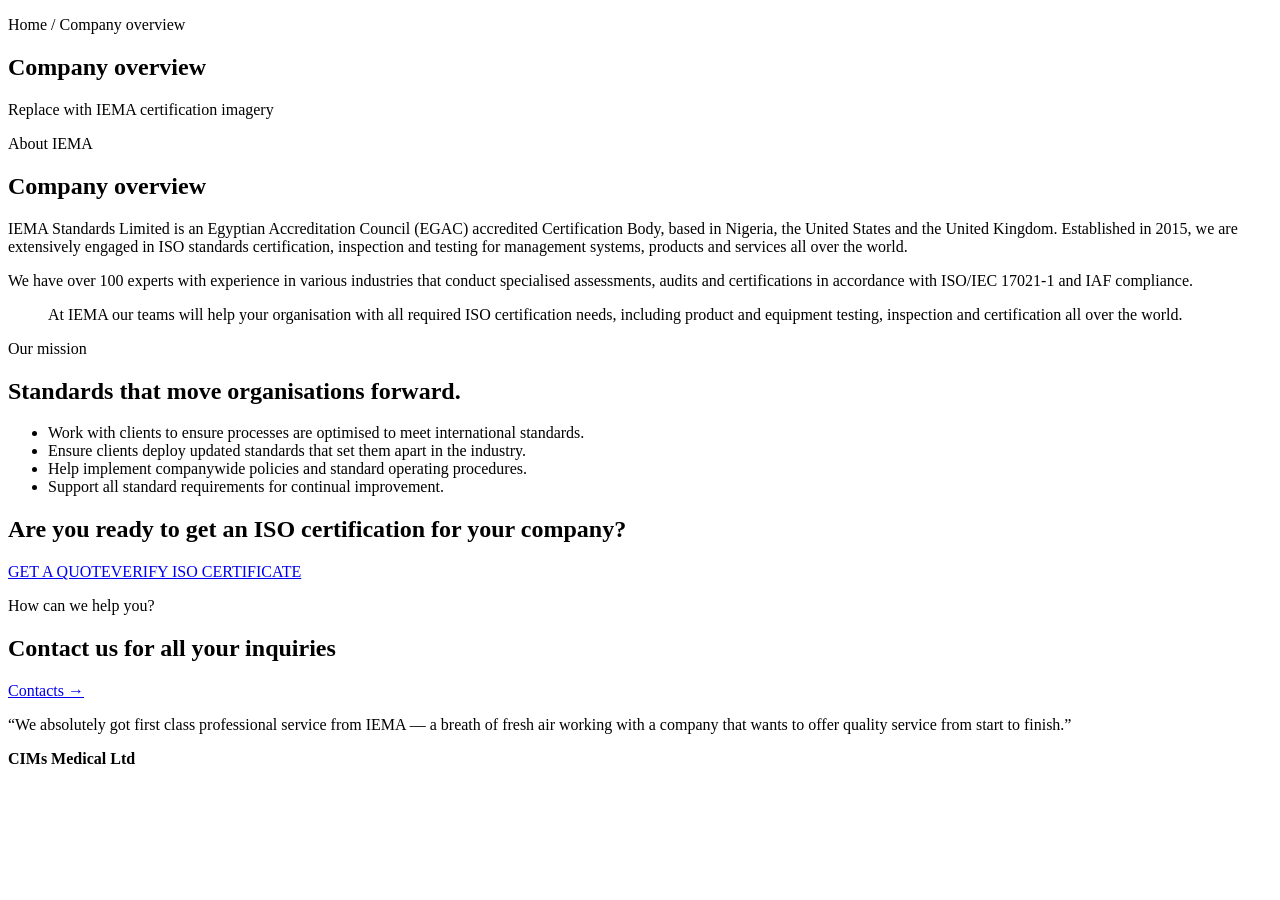
==== aboutus.html @ 3079856e "Add files via upload" ====
<!doctype html><html lang="en"><head><meta charset="utf-8"><meta name="viewport" content="width=device-width, initial-scale=1"><title>About Us | IEMA Cert</title><link rel="preconnect" href="https://fonts.googleapis.com"><link rel="preconnect" href="https://fonts.gstatic.com" crossorigin><link href="https://fonts.googleapis.com/css2?family=Montserrat:wght@400;500;600;700;800&family=Open+Sans:wght@400;600;700&display=swap" rel="stylesheet"><link rel="stylesheet" href="css/style.css"></head><body><header class="site-header"></header><main>
<section class="page-hero"><div class="container"><p>Home <span>/</span> Company overview</p><h1>Company overview</h1></div></section>
<section class="section about-overview"><div class="container two-col"><div class="image-about"><span>Replace with IEMA certification imagery</span></div><div><p class="eyebrow">About IEMA</p><h2>Company overview</h2><p>IEMA Standards Limited is an Egyptian Accreditation Council (EGAC) accredited Certification Body, based in Nigeria, the United States and the United Kingdom. Established in 2015, we are extensively engaged in ISO standards certification, inspection and testing for management systems, products and services all over the world.</p><p>We have over 100 experts with experience in various industries that conduct specialised assessments, audits and certifications in accordance with ISO/IEC 17021-1 and IAF compliance.</p><blockquote>At IEMA our teams will help your organisation with all required ISO certification needs, including product and equipment testing, inspection and certification all over the world.</blockquote></div></div></section>
<section class="mission"><div class="container mission-inner"><div><p class="eyebrow">Our mission</p><h2>Standards that move organisations forward.</h2></div><ul><li>Work with clients to ensure processes are optimised to meet international standards.</li><li>Ensure clients deploy updated standards that set them apart in the industry.</li><li>Help implement companywide policies and standard operating procedures.</li><li>Support all standard requirements for continual improvement.</li></ul></div></section>
<section class="callout"><div class="container"><h2>Are you ready to get an ISO certification for your company?</h2><div><a class="btn btn-primary" href="https://iiema.org/">GET A QUOTE</a><a class="btn btn-outline dark" href="https://certificates.iiema.org/">VERIFY ISO CERTIFICATE</a></div></div></section>
<section class="contact-prompt"><div class="container"><p class="eyebrow">How can we help you?</p><h2>Contact us for all your inquiries</h2><a class="text-link" href="contactus.html">Contacts <b>→</b></a></div></section>
<section class="quote-banner"><div class="container"><p>“We absolutely got first class professional service from IEMA — a breath of fresh air working with a company that wants to offer quality service from start to finish.”</p><strong>CIMs Medical Ltd</strong></div></section>
</main><footer class="site-footer"></footer><script src="js/main.js"></script></body></html>
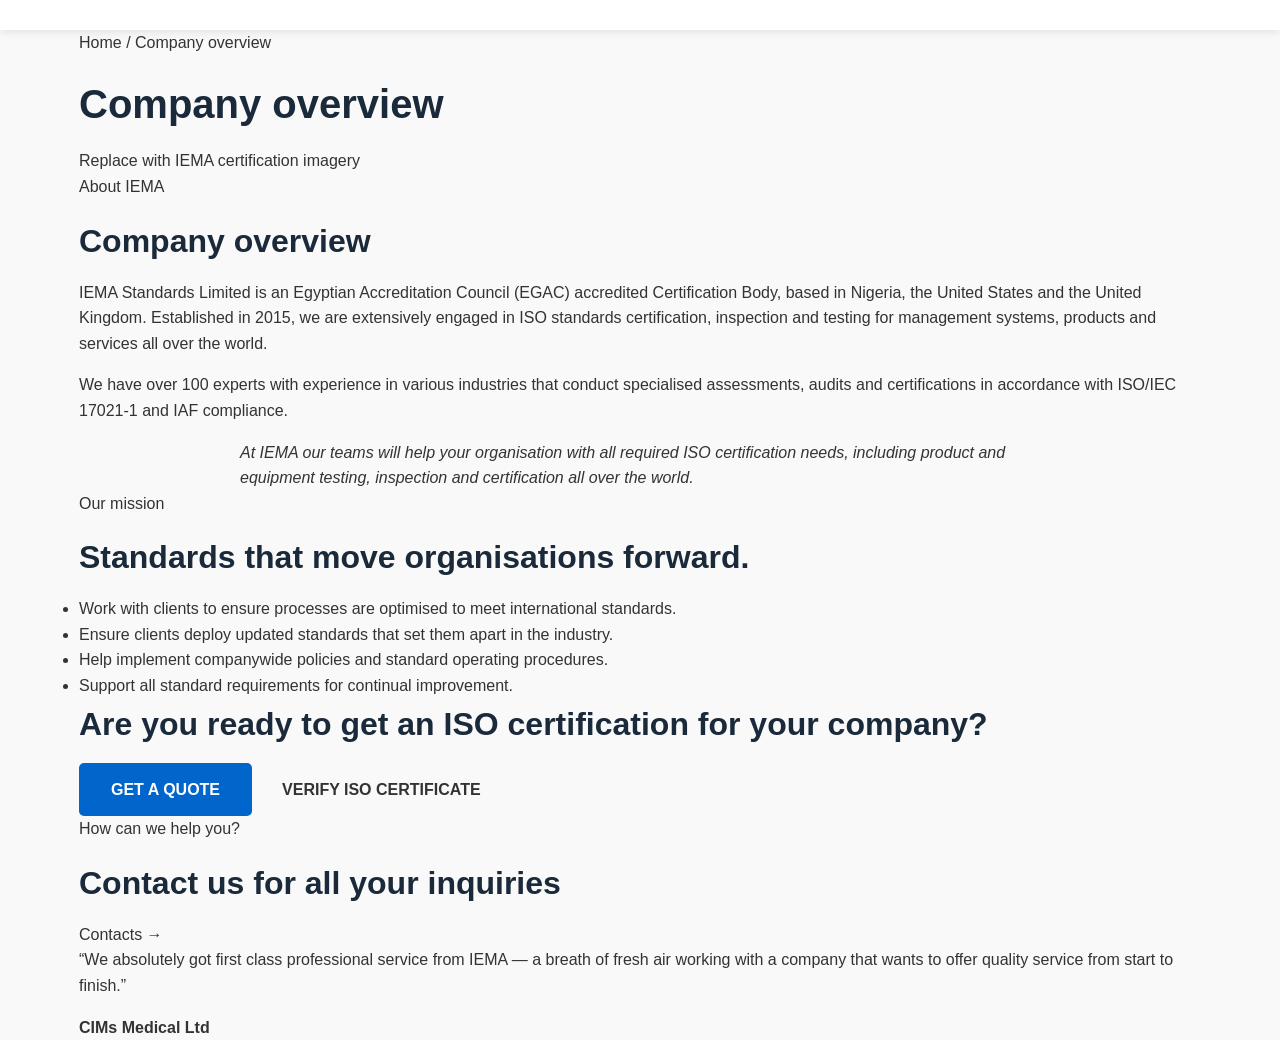
==== commit 478bd31f: "Update aboutus.html" ====
--- a/aboutus.html
+++ b/aboutus.html
@@ -1,5 +1,6 @@
 <!doctype html><html lang="en"><head><meta charset="utf-8"><meta name="viewport" content="width=device-width, initial-scale=1"><title>About Us | IEMA Cert</title><link rel="preconnect" href="https://fonts.googleapis.com"><link rel="preconnect" href="https://fonts.gstatic.com" crossorigin><link href="https://fonts.googleapis.com/css2?family=Montserrat:wght@400;500;600;700;800&family=Open+Sans:wght@400;600;700&display=swap" rel="stylesheet"><link rel="stylesheet" href="css/style.css"></head><body><header class="site-header"></header><main>
-<section class="page-hero"><div class="container"><p>Home <span>/</span> Company overview</p><h1>Company overview</h1></div></section>
+<section class="page-hero"><div class="container"><p>Home <span>/</span> Company overview</p><h1>Company overview</h1></div></section><link rel="stylesheet" href="style.css">
+  
 <section class="section about-overview"><div class="container two-col"><div class="image-about"><span>Replace with IEMA certification imagery</span></div><div><p class="eyebrow">About IEMA</p><h2>Company overview</h2><p>IEMA Standards Limited is an Egyptian Accreditation Council (EGAC) accredited Certification Body, based in Nigeria, the United States and the United Kingdom. Established in 2015, we are extensively engaged in ISO standards certification, inspection and testing for management systems, products and services all over the world.</p><p>We have over 100 experts with experience in various industries that conduct specialised assessments, audits and certifications in accordance with ISO/IEC 17021-1 and IAF compliance.</p><blockquote>At IEMA our teams will help your organisation with all required ISO certification needs, including product and equipment testing, inspection and certification all over the world.</blockquote></div></div></section>
 <section class="mission"><div class="container mission-inner"><div><p class="eyebrow">Our mission</p><h2>Standards that move organisations forward.</h2></div><ul><li>Work with clients to ensure processes are optimised to meet international standards.</li><li>Ensure clients deploy updated standards that set them apart in the industry.</li><li>Help implement companywide policies and standard operating procedures.</li><li>Support all standard requirements for continual improvement.</li></ul></div></section>
 <section class="callout"><div class="container"><h2>Are you ready to get an ISO certification for your company?</h2><div><a class="btn btn-primary" href="https://iiema.org/">GET A QUOTE</a><a class="btn btn-outline dark" href="https://certificates.iiema.org/">VERIFY ISO CERTIFICATE</a></div></div></section>
--- a/style.css
+++ b/style.css
@@ -0,0 +1,409 @@
+/* ===== Base Reset & Typography ===== */
+* {
+  margin: 0;
+  padding: 0;
+  box-sizing: border-box;
+}
+
+body {
+  font-family: 'Segoe UI', Tahoma, Geneva, Verdana, sans-serif;
+  line-height: 1.6;
+  color: #333;
+  background-color: #f9f9f9;
+}
+
+.container {
+  width: 90%;
+  max-width: 1200px;
+  margin: 0 auto;
+  padding: 0 15px;
+}
+
+a {
+  text-decoration: none;
+  color: inherit;
+}
+
+h1, h2, h3, h4 {
+  margin-bottom: 0.8rem;
+  color: #1a2a3a;
+}
+
+h1 { font-size: 2.5rem; }
+h2 { font-size: 2rem; }
+h3 { font-size: 1.5rem; }
+h4 { font-size: 1.2rem; }
+
+p { margin-bottom: 1rem; }
+
+.btn {
+  display: inline-block;
+  padding: 12px 30px;
+  border-radius: 5px;
+  font-weight: 600;
+  transition: background 0.3s ease;
+  cursor: pointer;
+}
+
+.btn-primary {
+  background: #0066cc;
+  color: #fff;
+  border: 2px solid #0066cc;
+}
+.btn-primary:hover {
+  background: #004d99;
+  border-color: #004d99;
+}
+
+.btn-secondary {
+  background: transparent;
+  color: #0066cc;
+  border: 2px solid #0066cc;
+}
+.btn-secondary:hover {
+  background: #0066cc;
+  color: #fff;
+}
+
+/* ===== Navigation ===== */
+header {
+  background: #fff;
+  box-shadow: 0 2px 10px rgba(0,0,0,0.1);
+  padding: 15px 0;
+  position: sticky;
+  top: 0;
+  z-index: 100;
+}
+
+.nav-container {
+  display: flex;
+  justify-content: space-between;
+  align-items: center;
+}
+
+.logo a {
+  font-size: 1.8rem;
+  font-weight: 700;
+  color: #1a2a3a;
+}
+
+.logo-icon {
+  color: #0066cc;
+  margin-right: 8px;
+}
+
+.nav-menu {
+  display: flex;
+  list-style: none;
+}
+
+.nav-menu li {
+  margin-left: 25px;
+}
+
+.nav-menu a {
+  font-weight: 500;
+  padding: 5px 0;
+  border-bottom: 3px solid transparent;
+  transition: border-color 0.3s;
+}
+
+.nav-menu a:hover,
+.nav-menu a.active {
+  border-bottom-color: #0066cc;
+  color: #0066cc;
+}
+
+.hamburger {
+  display: none;
+  flex-direction: column;
+  cursor: pointer;
+}
+
+.bar {
+  width: 25px;
+  height: 3px;
+  background: #1a2a3a;
+  margin: 3px 0;
+  transition: 0.3s;
+}
+
+/* ===== Hero Section (index.html) ===== */
+.hero {
+  background: linear-gradient(135deg, #003366, #0066cc);
+  color: #fff;
+  padding: 100px 0;
+  text-align: center;
+}
+
+.hero h1 {
+  font-size: 3rem;
+  color: #fff;
+}
+
+.hero p {
+  font-size: 1.2rem;
+  max-width: 700px;
+  margin: 0 auto 30px;
+}
+
+/* ===== Services Highlights (index.html) ===== */
+.services-highlights {
+  padding: 60px 0;
+}
+
+.services-highlights .container {
+  display: grid;
+  grid-template-columns: repeat(auto-fit, minmax(250px, 1fr));
+  gap: 30px;
+}
+
+.service-card {
+  background: #fff;
+  padding: 30px;
+  border-radius: 8px;
+  box-shadow: 0 5px 15px rgba(0,0,0,0.05);
+  text-align: center;
+}
+
+.service-card i {
+  font-size: 2.5rem;
+  color: #0066cc;
+  margin-bottom: 15px;
+}
+
+.read-more {
+  color: #0066cc;
+  font-weight: 600;
+}
+
+/* ===== What We Do (index.html) ===== */
+.what-we-do {
+  padding: 60px 0;
+  background: #fff;
+}
+
+.what-we-do .row {
+  display: flex;
+  align-items: center;
+  gap: 40px;
+}
+
+.col-content, .col-image {
+  flex: 1;
+}
+
+.image-placeholder {
+  background: #e0e0e0;
+  height: 250px;
+  border-radius: 8px;
+}
+
+/* ===== Industries (index.html) ===== */
+.industries {
+  padding: 60px 0;
+}
+
+.industry-grid {
+  display: grid;
+  grid-template-columns: repeat(auto-fit, minmax(280px, 1fr));
+  gap: 30px;
+}
+
+.industry-item {
+  background: #fff;
+  padding: 25px;
+  border-radius: 8px;
+  box-shadow: 0 3px 10px rgba(0,0,0,0.05);
+}
+
+.industry-item h4 {
+  color: #0066cc;
+}
+
+/* ===== Expertise Stats (index.html) ===== */
+.expertise-stats {
+  background: #1a2a3a;
+  color: #fff;
+  padding: 60px 0;
+}
+
+.expertise-stats h2 {
+  color: #fff;
+}
+
+.stat-bars {
+  margin: 30px 0;
+}
+
+.stat-item {
+  display: flex;
+  justify-content: space-between;
+  padding: 8px 0;
+  border-bottom: 1px solid #445566;
+}
+
+.stat-numbers {
+  display: grid;
+  grid-template-columns: repeat(auto-fit, minmax(200px, 1fr));
+  gap: 20px;
+  margin-top: 40px;
+}
+
+.num-item .number {
+  font-size: 2.5rem;
+  font-weight: 700;
+  display: block;
+  color: #ffcc00;
+}
+
+/* ===== Clients & FAQ (index.html) ===== */
+.clients-faq {
+  padding: 60px 0;
+}
+
+.clients-faq .container {
+  display: grid;
+  grid-template-columns: 1fr 1fr;
+  gap: 40px;
+}
+
+.faq-item {
+  background: #f0f4f8;
+  padding: 20px;
+  margin-bottom: 20px;
+  border-radius: 5px;
+}
+
+/* ===== Testimonials (index.html) ===== */
+.testimonials {
+  background: #eef3f7;
+  padding: 60px 0;
+  text-align: center;
+}
+
+blockquote {
+  max-width: 800px;
+  margin: 0 auto;
+  font-style: italic;
+}
+
+blockquote footer {
+  margin-top: 15px;
+  font-weight: 600;
+}
+
+/* ===== Page Header (aboutus, ourservices, contactus) ===== */
+.page-header {
+  background: #003366;
+  color: #fff;
+  padding: 60px 0;
+  text-align: center;
+}
+
+.page-header h1 {
+  color: #fff;
+  margin-bottom: 10px;
+}
+
+.page-header p {
+  font-size: 1.1rem;
+  max-width: 600px;
+  margin: 0 auto;
+}
+
+/* ===== About Page (aboutus.html) ===== */
+.about-content {
+  padding: 60px 0;
+}
+
+.mission-list {
+  list-style: none;
+  margin-top: 20px;
+}
+
+.mission-list li {
+  padding: 10px 0;
+  border-bottom: 1px solid #ddd;
+  padding-left: 25px;
+  position: relative;
+}
+.mission-list li::before {
+  content: "✓";
+  color: #0066cc;
+  font-weight: 700;
+  position: absolute;
+  left: 0;
+}
+
+/* ===== Services List (ourservices.html) ===== */
+.services-list {
+  padding: 60px 0;
+}
+
+.service-grid {
+  display: grid;
+  grid-template-columns: repeat(auto-fit, minmax(280px, 1fr));
+  gap: 30px;
+}
+
+.service-item {
+  background: #fff;
+  padding: 25px;
+  border-radius: 8px;
+  box-shadow: 0 3px 10px rgba(0,0,0,0.05);
+}
+
+.why-choose-us {
+  background: #f0f4f8;
+  padding: 60px 0;
+}
+
+.choose-grid {
+  display: grid;
+  grid-template-columns: repeat(auto-fit, minmax(250px, 1fr));
+  gap: 30px;
+}
+
+.choose-item {
+  background: #fff;
+  padding: 25px;
+  border-radius: 8px;
+}
+
+.choose-item i {
+  color: #0066cc;
+  margin-right: 8px;
+}
+
+.tips {
+  padding: 60px 0;
+}
+
+.tips-grid {
+  display: grid;
+  grid-template-columns: repeat(auto-fit, minmax(250px, 1fr));
+  gap: 30px;
+}
+
+.tips-col ul {
+  list-style: none;
+  padding-left: 0;
+}
+
+.tips-col li {
+  padding: 5px 0;
+  border-bottom: 1px dashed #ddd;
+}
+
+/* ===== Contact Page (contactus.html) ===== */
+.contact-inquiries {
+  padding: 60px 0;
+}
+
+.inquiry-grid {
+  display: grid;
+  grid-template-columns: repeat(auto-fit, minmax(250px, 1fr));
+  gap: 30px;
+  margin-bottom: 
+}
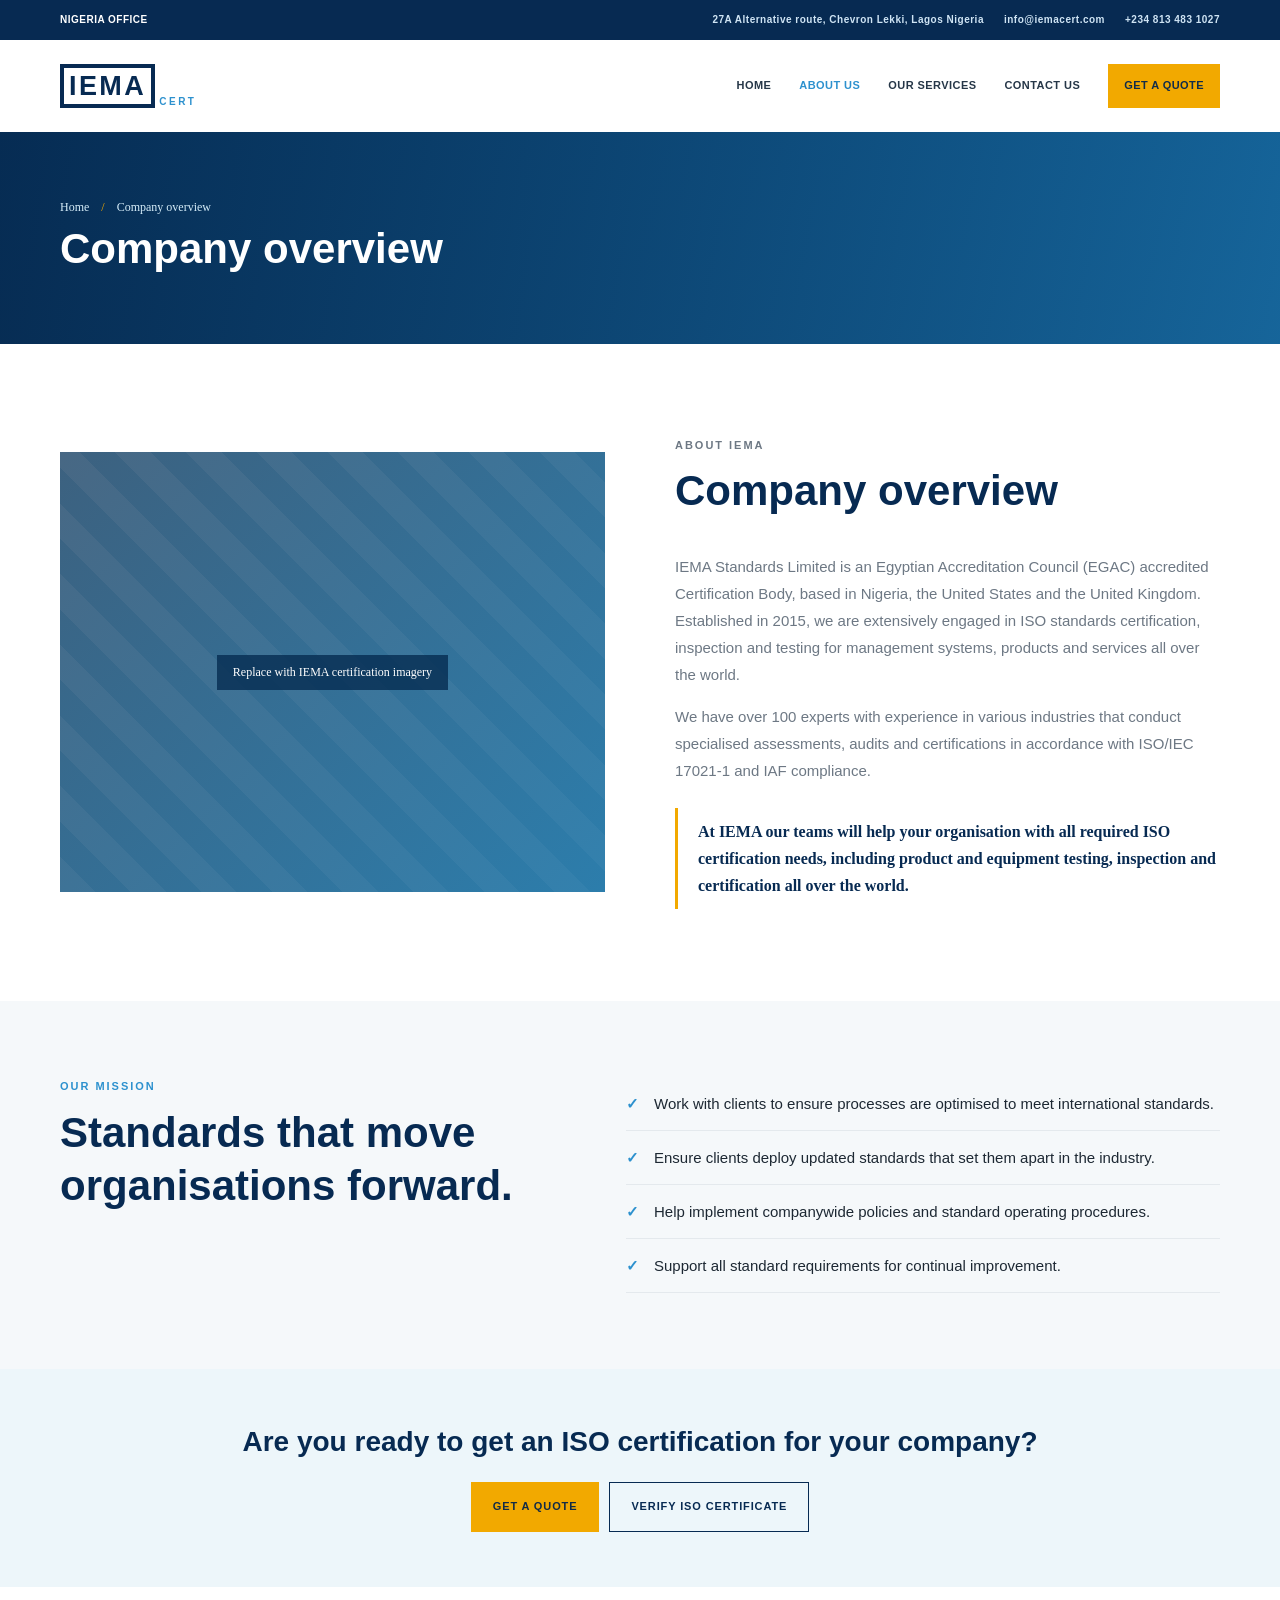
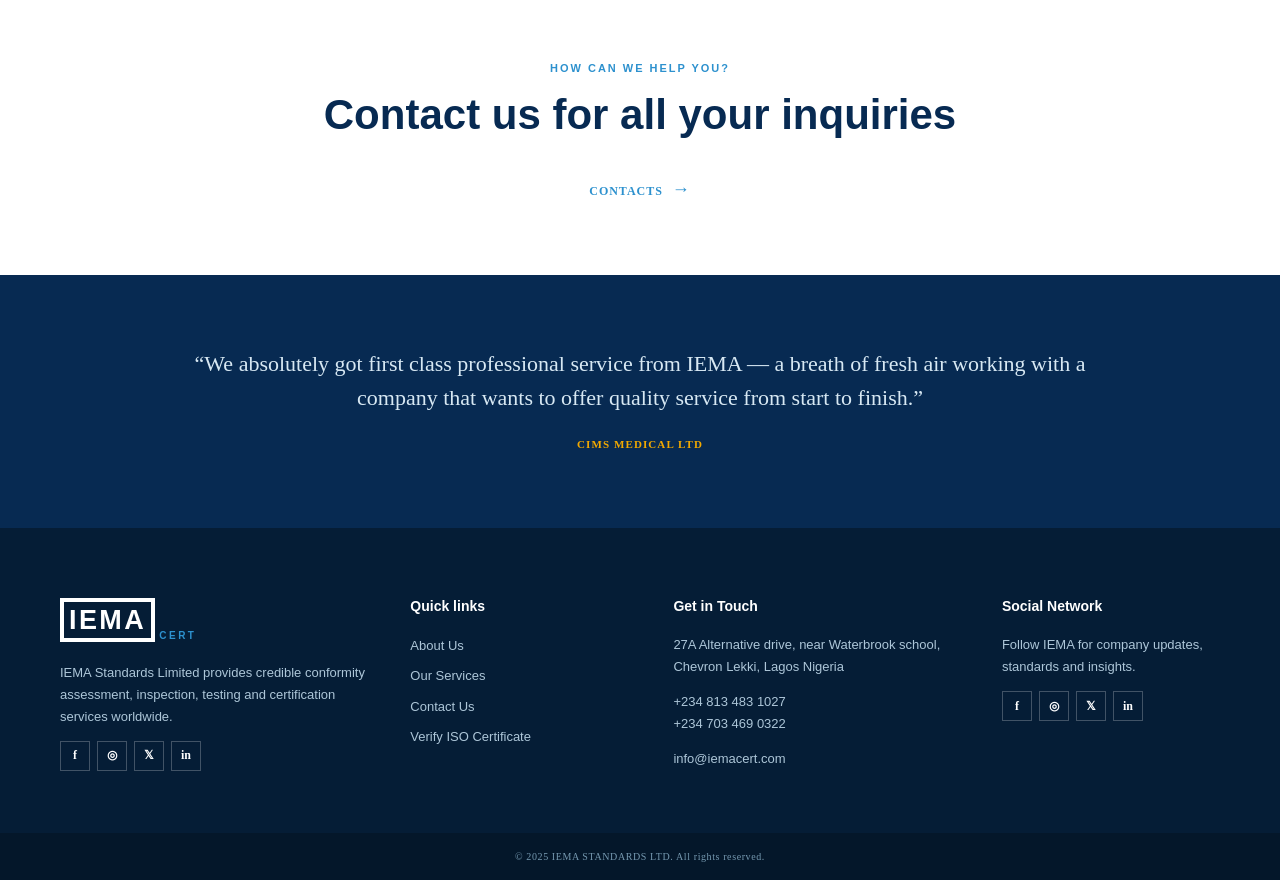
==== commit b5d3c5cc: "Add files via upload" ====
--- a/aboutus.html
+++ b/aboutus.html
@@ -1,6 +1,5 @@
 <!doctype html><html lang="en"><head><meta charset="utf-8"><meta name="viewport" content="width=device-width, initial-scale=1"><title>About Us | IEMA Cert</title><link rel="preconnect" href="https://fonts.googleapis.com"><link rel="preconnect" href="https://fonts.gstatic.com" crossorigin><link href="https://fonts.googleapis.com/css2?family=Montserrat:wght@400;500;600;700;800&family=Open+Sans:wght@400;600;700&display=swap" rel="stylesheet"><link rel="stylesheet" href="css/style.css"></head><body><header class="site-header"></header><main>
-<section class="page-hero"><div class="container"><p>Home <span>/</span> Company overview</p><h1>Company overview</h1></div></section><link rel="stylesheet" href="style.css">
-  
+<section class="page-hero"><div class="container"><p>Home <span>/</span> Company overview</p><h1>Company overview</h1></div></section>
 <section class="section about-overview"><div class="container two-col"><div class="image-about"><span>Replace with IEMA certification imagery</span></div><div><p class="eyebrow">About IEMA</p><h2>Company overview</h2><p>IEMA Standards Limited is an Egyptian Accreditation Council (EGAC) accredited Certification Body, based in Nigeria, the United States and the United Kingdom. Established in 2015, we are extensively engaged in ISO standards certification, inspection and testing for management systems, products and services all over the world.</p><p>We have over 100 experts with experience in various industries that conduct specialised assessments, audits and certifications in accordance with ISO/IEC 17021-1 and IAF compliance.</p><blockquote>At IEMA our teams will help your organisation with all required ISO certification needs, including product and equipment testing, inspection and certification all over the world.</blockquote></div></div></section>
 <section class="mission"><div class="container mission-inner"><div><p class="eyebrow">Our mission</p><h2>Standards that move organisations forward.</h2></div><ul><li>Work with clients to ensure processes are optimised to meet international standards.</li><li>Ensure clients deploy updated standards that set them apart in the industry.</li><li>Help implement companywide policies and standard operating procedures.</li><li>Support all standard requirements for continual improvement.</li></ul></div></section>
 <section class="callout"><div class="container"><h2>Are you ready to get an ISO certification for your company?</h2><div><a class="btn btn-primary" href="https://iiema.org/">GET A QUOTE</a><a class="btn btn-outline dark" href="https://certificates.iiema.org/">VERIFY ISO CERTIFICATE</a></div></div></section>
--- a/css/style.css
+++ b/css/style.css
@@ -0,0 +1,2 @@
+:root{--blue:#072a52;--mid:#0b5791;--sky:#2d91ce;--gold:#f2a900;--ink:#1d2833;--muted:#6d7884;--paper:#fff;--mist:#f5f8fa;--line:#e4e9ed}*{box-sizing:border-box}html{scroll-behavior:smooth}body{margin:0;color:var(--ink);font:15px/1.8 "Open Sans",Arial,sans-serif;background:#fff}h1,h2,h3,h4,p{margin-top:0}h1,h2,h3,h4,.btn,.eyebrow,.topbar,.navbar{font-family:Montserrat,Arial,sans-serif}h1,h2,h3,h4{line-height:1.25;color:var(--blue)}h1{font-size:clamp(36px,5vw,64px)}h2{font-size:clamp(27px,3.3vw,42px)}h3{font-size:20px}.container{width:min(1160px,calc(100% - 40px));margin:auto}.topbar{background:var(--blue);color:#cfe4f4;font-size:10px;font-weight:600;letter-spacing:.05em}.topbar .container{height:40px;display:flex;align-items:center;gap:20px;justify-content:flex-end}.topbar .container span:first-child{margin-right:auto;color:#fff}.topbar a{color:inherit;text-decoration:none}.navbar{height:92px;display:flex;align-items:center;justify-content:space-between}.logo{display:inline-flex;align-items:center;text-decoration:none;letter-spacing:.09em;color:var(--blue);font-weight:800;font-size:27px;line-height:.75}.logo span{border:4px solid var(--blue);padding:8px 5px 7px}.logo small{align-self:flex-end;color:var(--sky);font-size:10px;letter-spacing:.25em;margin-left:4px;margin-bottom:2px}.navbar nav{display:flex;align-items:center;gap:28px}.navbar nav a{color:#263748;text-decoration:none;text-transform:uppercase;font-size:11px;font-weight:700;letter-spacing:.04em}.navbar nav a:hover,.navbar nav .active{color:var(--sky)}.nav-quote{background:var(--gold);color:#102c4a!important;padding:12px 16px}.menu-toggle{display:none;border:0;background:transparent;font-size:24px;color:var(--blue)}.hero{min-height:610px;display:flex;align-items:center;color:#fff;background:linear-gradient(90deg,rgba(1,27,54,.93),rgba(5,52,86,.77) 45%,rgba(7,42,82,.25)),radial-gradient(circle at 82% 40%,#4b93bd 0 9%,transparent 9.5%),linear-gradient(125deg,#0a335d 10%,#1f7cb1 53%,#d4e1e4 54%,#0d426b 100%)}.hero-copy{max-width:1160px;width:100%}.hero h1{color:#fff;font-size:clamp(42px,5.5vw,70px);margin-bottom:18px}.hero p:not(.eyebrow){font-size:18px;max-width:560px}.eyebrow{margin-bottom:10px;color:var(--sky);font-size:11px;text-transform:uppercase;font-weight:800;letter-spacing:.18em}.hero .eyebrow{color:var(--gold)}.hero-actions{display:flex;gap:12px;margin-top:30px}.btn{display:inline-block;text-decoration:none;font-size:11px;letter-spacing:.08em;font-weight:800;padding:14px 21px;border:1px solid transparent;cursor:pointer}.btn-primary{background:var(--gold);color:#122b46}.btn-outline{border-color:#fff;color:#fff}.btn-outline.dark{border-color:var(--blue);color:var(--blue)}.btn-light{background:#fff;color:var(--blue)}.cta-bar{background:var(--sky);color:#fff}.cta-inner{display:flex;align-items:center;justify-content:space-between;padding:24px 0;gap:20px}.cta-inner h3{color:#fff;margin:0;font-size:18px}.section{padding:92px 0}.section-heading{margin-bottom:42px}.section-heading.centered{text-align:center;margin-left:auto;margin-right:auto;max-width:650px}.service-grid,.industry-grid,.capability-grid,.why-grid,.tip-grid{display:grid;gap:24px}.service-grid{grid-template-columns:repeat(3,1fr)}.service-card{padding:32px 28px;border:1px solid var(--line);transition:.2s}.service-card:hover{box-shadow:0 12px 30px #052c5214;border-color:var(--sky)}.service-icon{display:grid;place-items:center;width:48px;height:48px;background:#e8f5fc;color:var(--sky);font-size:25px;margin-bottom:22px}.service-card h3{margin-bottom:12px}.service-card p{color:var(--muted);font-size:14px}.split-section{display:grid;grid-template-columns:1fr 1fr}.split-image{min-height:440px;display:grid;place-items:center;color:#fff;text-align:center;font-family:Montserrat;font-size:12px;background:linear-gradient(135deg,#08355e99,#207da3bb),repeating-linear-gradient(-45deg,#e0edf3 0 20px,#c3dce7 20px 40px)}.split-image span,.image-about span{background:#062c52cc;padding:10px 16px}.split-content{padding:76px 11vw 60px 62px;background:var(--mist)}.split-content p:not(.eyebrow){color:var(--muted)}.text-link{font:700 12px Montserrat;color:var(--sky);text-decoration:none;text-transform:uppercase;letter-spacing:.08em}.text-link b{font-size:18px;margin-left:5px}.industries{background:#fff}.industry-grid{grid-template-columns:repeat(3,1fr)}.industry-grid article{padding:25px 20px;border-left:2px solid #dcebf3}.industry-grid i{color:var(--sky);font:700 11px Montserrat;font-style:normal}.industry-grid h4{font-size:15px;margin:9px 0 2px}.industry-grid strong{font:700 11px Montserrat;text-transform:uppercase;color:var(--sky)}.industry-grid p{font-size:13px;color:var(--muted);margin-top:9px}.metrics{color:#fff;background:linear-gradient(90deg,#072a52ef,#0d5f96e6),linear-gradient(135deg,#1e638a,#12334d);padding:85px 0}.metrics h2{color:#fff;max-width:520px}.metrics-layout{display:grid;grid-template-columns:1.1fr .9fr;gap:90px;align-items:center}.metrics .eyebrow{color:var(--gold)}.progress-list>div{display:grid;grid-template-columns:1fr auto;gap:6px 20px;margin:22px 0;font:600 13px Montserrat}.progress-list em{grid-column:1/-1;height:5px;background:#ffffff44}.progress-list i{display:block;height:5px;background:var(--gold)}.numbers{background:#fff;padding:60px 0}.numbers-grid{display:grid;grid-template-columns:repeat(4,1fr);text-align:center}.numbers-grid>div{border-right:1px solid var(--line);padding:10px}.numbers-grid>div:last-child{border:0}.numbers-grid b{display:block;font:700 48px Montserrat;color:var(--sky);line-height:1}.numbers-grid span{font:700 12px Montserrat;color:var(--blue)}.numbers-grid p{font-size:12px;color:var(--muted);margin:4px 0}.narrow{max-width:850px}.faq{background:var(--mist)}details{background:#fff;border:1px solid var(--line);margin:9px 0;padding:0 22px}summary{cursor:pointer;font:700 14px Montserrat;color:var(--blue);padding:18px 0}details p{color:var(--muted);font-size:14px}.quote-banner{background:var(--blue);color:#d7e8f3;padding:72px 0;text-align:center}.quote-banner p{font:500 22px/1.55 Montserrat;max-width:900px;margin:0 auto 14px}.quote-banner strong{font:700 11px Montserrat;letter-spacing:.1em;text-transform:uppercase;color:var(--gold)}.page-hero{background:linear-gradient(90deg,#062b52e8,#0c5c94d1),linear-gradient(135deg,#073661,#458db5);padding:68px 0;color:#d6edf9}.page-hero p{font:12px Montserrat;margin-bottom:8px}.page-hero span{margin:0 9px;color:var(--gold)}.page-hero h1{color:#fff;font-size:42px;margin:0}.two-col{display:grid;grid-template-columns:1fr 1fr;gap:70px;align-items:center}.image-about{min-height:440px;background:linear-gradient(135deg,#052e54b3,#0c699fd1),repeating-linear-gradient(45deg,#e3eff4 0 25px,#bed9e5 25px 50px);display:grid;place-items:center;color:#fff;font:12px Montserrat;text-align:center}.about-overview p{color:var(--muted)}blockquote{margin:24px 0 0;border-left:3px solid var(--gold);padding:10px 0 10px 20px;font:600 16px/1.7 Montserrat;color:var(--blue)}.mission{padding:76px 0;background:var(--mist)}.mission-inner{display:grid;grid-template-columns:.9fr 1.1fr;gap:80px;align-items:start}.mission ul,.tip-grid ul{margin:0;padding:0;list-style:none}.mission li{border-bottom:1px solid var(--line);padding:13px 0 13px 28px;position:relative}.mission li:before{content:'✓';position:absolute;left:0;color:var(--sky);font-weight:bold}.callout{padding:55px 0;background:#edf6fa;text-align:center}.callout h2{font-size:28px;margin-bottom:23px}.callout .btn{margin:0 5px}.contact-prompt{text-align:center;padding:72px 0}.capability-grid{grid-template-columns:repeat(3,1fr)}.capability-grid article{padding:30px;border:1px solid var(--line);min-height:260px}.capability-grid article>b{color:var(--sky);font:800 13px Montserrat}.capability-grid h3{font-size:17px;margin:15px 0}.capability-grid p,.why p{color:var(--muted);font-size:14px}.why{padding:86px 0;background:var(--blue)}.why h2,.why h3{color:#fff}.why .eyebrow{color:var(--gold)}.why-grid{grid-template-columns:repeat(4,1fr)}.why-grid article{border-top:1px solid #ffffff52;padding:20px 4px}.why-grid p{color:#c5dae9}.why-grid a{color:var(--gold);font:700 11px Montserrat;text-decoration:none;text-transform:uppercase}.tips{background:var(--mist)}.tips .section-heading>p:last-child{color:var(--muted);font-size:14px}.tip-grid{grid-template-columns:repeat(3,1fr)}.tip-grid article{background:#fff;padding:32px}.tip-grid h3{font-size:18px}.tip-grid li{font-size:14px;color:var(--muted);padding:5px 0 5px 18px;position:relative}.tip-grid li:before{content:'•';color:var(--sky);position:absolute;left:0}.tip-grid .btn{margin-top:22px}.contact-grid{display:grid;grid-template-columns:1fr 1fr;gap:100px}.contact-grid>div>p:not(.eyebrow){color:var(--muted)}.contact-detail{display:flex;gap:18px;margin-top:25px}.contact-detail>span{color:var(--sky);font-size:24px}.contact-detail b{font:700 13px Montserrat;color:var(--blue);text-transform:uppercase}.contact-detail p{margin:2px 0;color:var(--muted);font-size:14px}.contact-detail a{color:inherit;text-decoration:none}.contact-form{background:var(--mist);padding:35px}.contact-form h3{margin-bottom:20px}.contact-form label{display:block;font:700 11px Montserrat;color:var(--blue);margin:14px 0}.contact-form input,.contact-form textarea{display:block;width:100%;border:1px solid #d6e0e5;background:#fff;font:14px "Open Sans";padding:12px;margin-top:5px}.contact-form textarea{height:120px;resize:vertical}.form-note{font-size:13px;color:var(--sky)}.map-placeholder{height:270px;background:linear-gradient(90deg,#cfe3dd55,#b6d3cb99),repeating-linear-gradient(25deg,#d3e4dd 0 3px,#f1f7ef 3px 46px,#c3ded2 46px 49px);display:grid;place-items:center;text-align:center;color:var(--blue)}.map-placeholder div{background:#ffffffdd;padding:18px 25px}.map-placeholder span{font:11px Montserrat;display:block;text-transform:uppercase}.map-placeholder b{font:700 18px Montserrat}.site-footer{color:#adc6d8;background:#051d36}.footer-grid{padding:70px 0 50px;display:grid;grid-template-columns:1.4fr 1fr 1.3fr 1fr;gap:45px}.footer-grid h4{color:#fff;font-size:14px;margin-bottom:18px}.footer-grid p{font-size:13px;line-height:1.7}.footer-grid>div>a:not(.logo){display:block;color:#adc6d8;text-decoration:none;font-size:13px;margin:7px 0}.footer-logo{margin-bottom:20px}.footer-logo span{border-color:#fff;color:#fff}.socials{display:flex;gap:7px}.socials a{display:grid;place-items:center;width:30px;height:30px;border:1px solid #ffffff3d;color:#fff;text-decoration:none;font:700 12px Montserrat}.copyright{text-align:center;padding:18px;color:#7699b0;background:#04172a;font:10px Montserrat;letter-spacing:.06em}
+@media(max-width:850px){.topbar .container span:nth-child(2),.topbar a{display:none}.topbar .container{justify-content:center}.topbar .container span:first-child{margin:0}.navbar{height:76px}.menu-toggle{display:block}.navbar nav{display:none;position:absolute;z-index:3;left:0;right:0;top:116px;background:#fff;padding:18px 20px;box-shadow:0 8px 18px #0002;flex-direction:column;align-items:flex-start;gap:14px}.menu-open nav{display:flex}.hero{min-height:540px}.service-grid,.industry-grid,.capability-grid{grid-template-columns:repeat(2,1fr)}.split-section,.two-col,.contact-grid{grid-template-columns:1fr}.split-content{padding:60px 30px}.metrics-layout{grid-template-columns:1fr;gap:30px}.why-grid{grid-template-columns:repeat(2,1fr)}.tip-grid{grid-template-columns:1fr}.footer-grid{grid-template-columns:repeat(2,1fr)}.contact-grid{gap:45px}}@media(max-width:520px){.container{width:min(100% - 30px,1160px)}.hero-actions,.cta-inner{align-items:flex-start;flex-direction:column}.section{padding:60px 0}.service-grid,.industry-grid,.capability-grid,.why-grid,.footer-grid{grid-template-columns:1fr}.numbers-grid{grid-template-columns:repeat(2,1fr);gap:25px}.numbers-grid>div{border:0}.page-hero{padding:48px 0}.page-hero h1{font-size:32px}.mission-inner{grid-template-columns:1fr;gap:22px}.callout h2{font-size:23px}.callout .btn{margin:5px}.contact-form{padding:24px}.quote-banner p{font-size:18px}}
